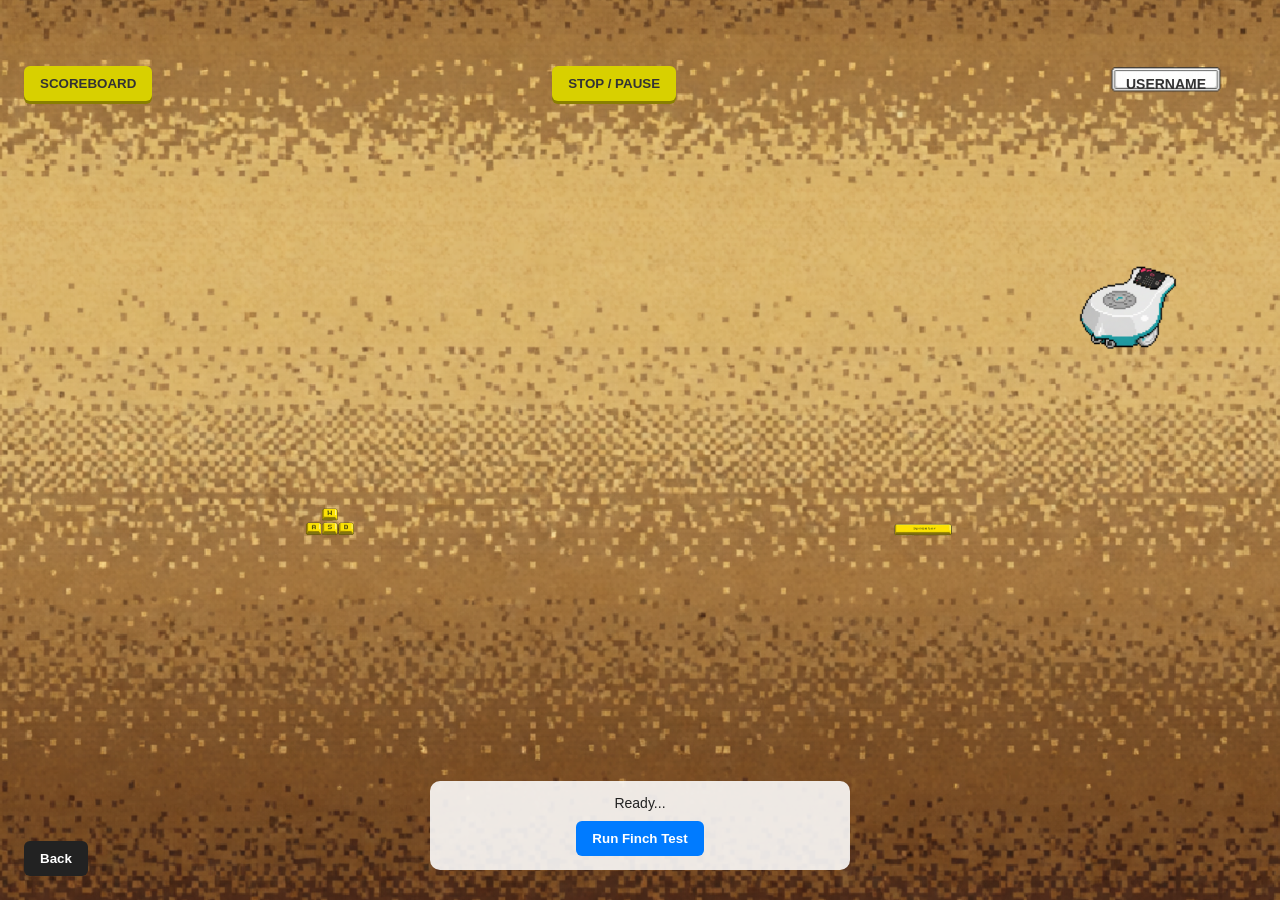
==== frontend/multiplayer-controls.html @ cab1348d "Frontend-Luis" ====
<!DOCTYPE html>
<html lang="en">
<head>
  <meta charset="UTF-8">
  <meta name="viewport" content="width=device-width, initial-scale=1.0">
  <title>BirdFighting - Controls</title>
  <link rel="stylesheet" href="styles.css">
  <script src="script.js" defer></script>
</head>
<body>
  <div class="screen controls-screen">
    <div class="top-ui">
      <button class="ui-btn">SCOREBOARD</button>
      <button class="ui-btn pause-btn" onclick="pauseGame()">STOP / PAUSE</button>
      <div class="username-wrap">
        <img src="../images/ID Bar.png" alt="Username Bar" class="username-bar">
        <span class="username-text">USERNAME</span>
      </div>
    </div>

    <img src="../images/Finch.png" alt="Finch" class="finch controls-finch">

    <div class="controls-center">
      <img src="../images/WASD.png" alt="WASD Controls" class="wasd-image">
      <img src="../images/Spacebar.png" alt="Spacebar" class="spacebar-image">
    </div>

    <div class="output-panel">
      <p id="output">Ready...</p>
      <button class="test-btn" onclick="runScript('first_finch_test')">Run Finch Test</button>
    </div>

    <button class="back-btn" onclick="goToPage('index.html')">Back</button>
  </div>
</body>
</html>
---- frontend/styles.css ----
* {
  margin: 0;
  padding: 0;
  box-sizing: border-box;
}

body {
  font-family: Arial, sans-serif;
  overflow: hidden;
}

.screen {
  position: relative;
  width: 100vw;
  height: 100vh;
  background-image: url("../images/Background.png");
  background-size: cover;
  background-position: center;
  background-repeat: no-repeat;
}

/* shared image styles */
.finch {
  position: absolute;
  user-select: none;
  -webkit-user-drag: none;
}

.hotspot {
  position: absolute;
  background: transparent;
  border: none;
  cursor: pointer;
}

.back-btn,
.ui-btn,
.test-btn {
  border: none;
  cursor: pointer;
  padding: 10px 16px;
  border-radius: 6px;
  font-weight: bold;
}

.back-btn {
  position: absolute;
  left: 24px;
  bottom: 24px;
  background: #222;
  color: white;
}

.ui-btn {
  background: #d8d000;
  color: #333;
  box-shadow: 0 3px 0 #8a7f00;
}

.test-btn {
  background: #007bff;
  color: white;
}

/* HOME PAGE */
.home-finch {
  width: 170px;
  left: 22%;
  top: 37%;
}

.menu-image {
  position: absolute;
  width: 180px;
  left: 33%;
  top: 42%;
}

.bluetooth-icon {
  position: absolute;
  width: 95px;
  right: 4%;
  bottom: 4%;
}

/* invisible button areas over menu image */
.singleplayer-hotspot {
  width: 130px;
  height: 28px;
  left: 34%;
  top: 42.5%;
}

.multiplayer-hotspot {
  width: 130px;
  height: 28px;
  left: 34%;
  top: 47%;
}

.bluetooth-hotspot {
  width: 95px;
  height: 95px;
  right: 4%;
  bottom: 4%;
  border-radius: 50%;
}

/* JOIN PAGE */
/* JOIN PAGE */
.join-finch {
  position: absolute;
  width: 300px;
  right: 0px;
  top: -50px;
}

.join-panel {
  position: absolute;
  left: 50%;
  top: 52%;
  transform: translate(-50%, -50%);
  width: 320px;
  height: 180px;
}

.join-image {
  position: absolute;
  width: 140px;
  left: 50%;
  top: 20px;
  transform: translateX(-50%);
}

.idbar-image {
  position: absolute;
  width: 220px;
  left: 50%;
  top: 95px;
  transform: translateX(-50%);
}

.room-input {
  position: absolute;
  width: 180px;
  left: 50%;
  top: 108px;
  transform: translateX(-50%);
  border: none;
  background: transparent;
  text-align: center;
  font-size: 15px;
  outline: none;
}

/* invisible click zones over the button art */
.hotspot {
  position: absolute;
  background: transparent;
  border: none;
  cursor: pointer;
}

.create-room-hotspot {
  width: 58px;
  height: 42px;
  left: 88px;
  top: 22px;
}

.join-room-hotspot {
  width: 58px;
  height: 42px;
  left: 150px;
  top: 22px;
}

/* CONTROLS PAGE */
.top-ui {
  position: absolute;
  top: 24px;
  left: 24px;
  right: 24px;
  display: flex;
  justify-content: space-between;
  align-items: center;
}

.pause-btn {
  margin: 0 auto;
}

.username-wrap {
  position: relative;
  width: 180px;
  display: flex;
  justify-content: center;
  align-items: center;
}

.username-bar {
  width: 180px;
}

.username-text {
  position: absolute;
  font-weight: bold;
  font-size: 14px;
  color: #333;
}

.controls-finch {
  width: 145px;
  right: 8%;
  top: 24%;
}

.controls-center {
  position: absolute;
  left: 50%;
  top: 58%;
  transform: translate(-50%, -50%);
  width: 60%;
  display: flex;
  justify-content: space-between;
  align-items: center;
}

.wasd-image {
  width: 180px;
}

.spacebar-image {
  width: 200px;
}

.output-panel {
  position: absolute;
  left: 50%;
  bottom: 30px;
  transform: translateX(-50%);
  width: 420px;
  background: rgba(255, 255, 255, 0.88);
  padding: 14px;
  border-radius: 10px;
  text-align: center;
}

#output {
  margin-bottom: 10px;
  color: #222;
  font-size: 14px;
}

/* responsive help */
@media (max-width: 900px) {
  .controls-center {
    width: 80%;
  }

  .menu-image {
    width: 150px;
  }

  .home-finch {
    width: 140px;
  }
}
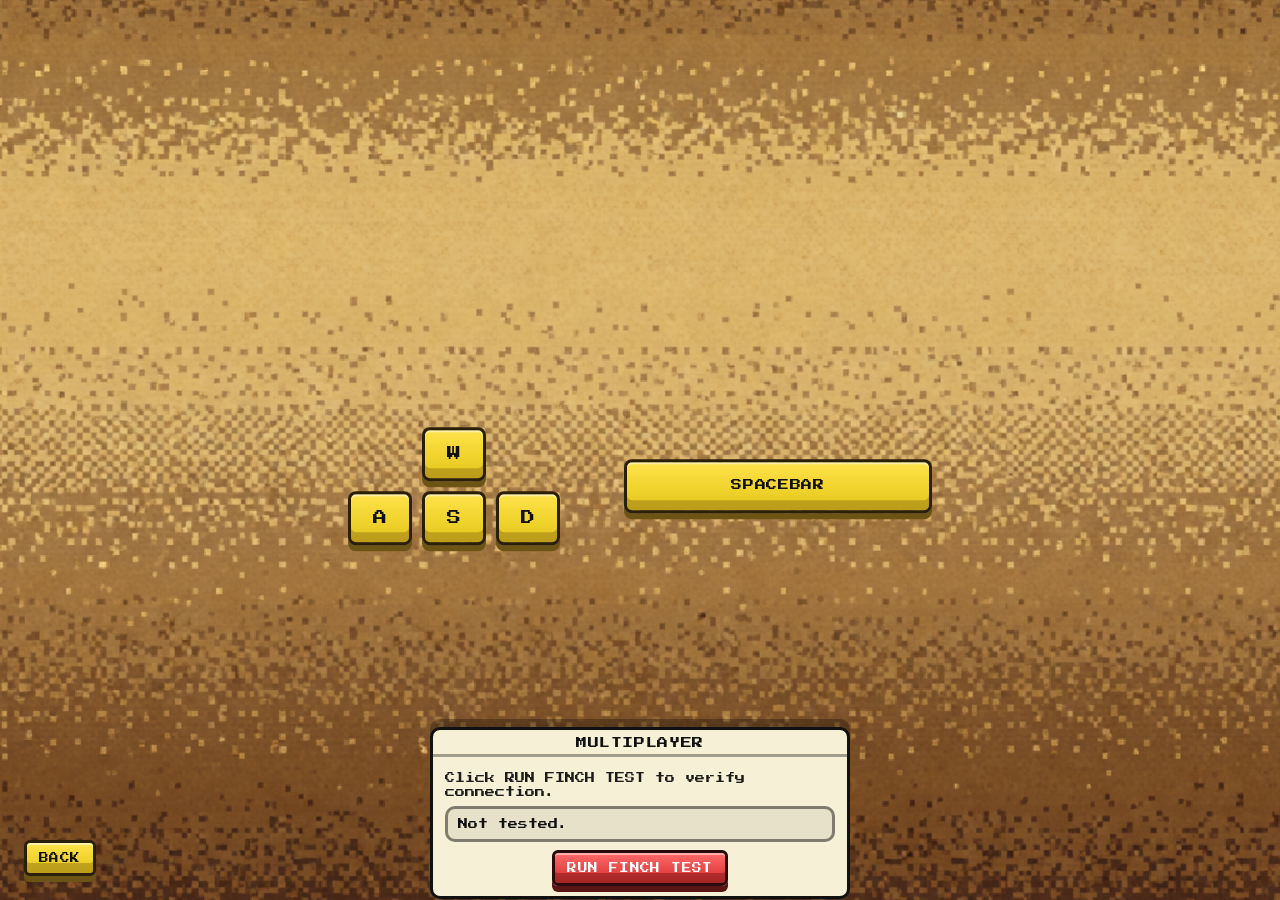
==== commit 055132f6: "Save restored BirdBrain frontend, singleplayer, and multiplayer work" ====
--- a/frontend/multiplayer-controls.html
+++ b/frontend/multiplayer-controls.html
@@ -3,34 +3,55 @@
 <head>
   <meta charset="UTF-8">
   <meta name="viewport" content="width=device-width, initial-scale=1.0">
-  <title>BirdFighting - Controls</title>
+  <title>BirdFighting - Multiplayer</title>
   <link rel="stylesheet" href="styles.css">
+  <script src="https://cdn.socket.io/4.7.5/socket.io.min.js"></script>
   <script src="script.js" defer></script>
 </head>
 <body>
-  <div class="screen controls-screen">
-    <div class="top-ui">
-      <button class="ui-btn">SCOREBOARD</button>
-      <button class="ui-btn pause-btn" onclick="pauseGame()">STOP / PAUSE</button>
-      <div class="username-wrap">
-        <img src="../images/ID Bar.png" alt="Username Bar" class="username-bar">
-        <span class="username-text">USERNAME</span>
-      </div>
-    </div>
+  <div class="screen multiplayer-controls-screen">
+    <button
+      type="button"
+      class="pixel-btn pixel-btn--sm nav-back"
+      onclick="goToPage('index.html')"
+      aria-label="Back"
+    >BACK</button>
 
-    <img src="../images/Finch.png" alt="Finch" class="finch controls-finch">
+    <main class="mpc-stage" aria-label="Multiplayer controls">
+      <section class="sp-topright" aria-label="Username and finch">
+        <div class="mpc-idbar-wrap" aria-hidden="true">
+          <img class="mpc-idbar" src="/images/Singleplayer/ID%20Bar.png" alt="" aria-hidden="true">
+          <input id="mpc-username" class="mpc-username-input" type="text" placeholder="USERNAME" maxlength="24" spellcheck="false" autocomplete="username" aria-label="Username">
+        </div>
+        <img class="sp-finch" src="/images/Singleplayer/1.png" alt="" aria-hidden="true">
+      </section>
 
-    <div class="controls-center">
-      <img src="../images/WASD.png" alt="WASD Controls" class="wasd-image">
-      <img src="../images/Spacebar.png" alt="Spacebar" class="spacebar-image">
-    </div>
+      <section class="mpc-controls" aria-label="Movement controls">
+        <div class="mpc-controls-wrap" aria-hidden="true">
+          <div class="mpc-wasd" aria-label="WASD cluster">
+            <button type="button" class="mpc-keybtn mpc-keybtn--w">W</button>
+            <button type="button" class="mpc-keybtn mpc-keybtn--a">A</button>
+            <button type="button" class="mpc-keybtn mpc-keybtn--s">S</button>
+            <button type="button" class="mpc-keybtn mpc-keybtn--d">D</button>
+          </div>
 
-    <div class="output-panel">
-      <p id="output">Ready...</p>
-      <button class="test-btn" onclick="runScript('first_finch_test')">Run Finch Test</button>
-    </div>
+          <button type="button" class="mpc-keybtn mpc-keybtn--space">SPACEBAR</button>
+        </div>
+      </section>
 
-    <button class="back-btn" onclick="goToPage('index.html')">Back</button>
+      <section class="mpc-panel" aria-label="Finch connection panel">
+        <div class="mpc-panel-title">MULTIPLAYER</div>
+        <div class="mpc-panel-body">
+          <div id="mpc-room-display" class="mpc-room-display" aria-live="polite"></div>
+          <div class="mpc-panel-text">Click RUN FINCH TEST to verify connection.</div>
+          <div id="mpc-output" class="mpc-output" aria-live="polite">Not tested.</div>
+          <div class="mpc-actions">
+            <button type="button" class="pixel-btn pixel-btn--danger pixel-btn--sm" id="mpc-finch-test">RUN FINCH TEST</button>
+          </div>
+        </div>
+      </section>
+    </main>
   </div>
 </body>
-</html>+</html>
+
--- a/frontend/styles.css
+++ b/frontend/styles.css
@@ -1,36 +1,897 @@
+@import url("https://fonts.googleapis.com/css2?family=Press+Start+2P&display=swap");
+
+/* Minimal baseline — build page-by-page as you import images */
 * {
   margin: 0;
   padding: 0;
   box-sizing: border-box;
 }
 
+html,
 body {
-  font-family: Arial, sans-serif;
+  height: 100%;
+}
+
+body {
+  font-family: "Press Start 2P", Arial, sans-serif;
   overflow: hidden;
+  background: #b08a5a;
+}
+
+:root {
+  /* Default background used by every page */
+  --default-bg: url("/images/Background.png");
+  --corner-inset: 24px;
 }
 
 .screen {
   position: relative;
   width: 100vw;
   height: 100vh;
-  background-image: url("../images/Background.png");
-  background-size: cover;
-  background-position: center;
-  background-repeat: no-repeat;
-}
-
-/* shared image styles */
-.finch {
-  position: absolute;
+  background: var(--default-bg) center / cover no-repeat;
+}
+
+img {
+  image-rendering: pixelated;
+  image-rendering: crisp-edges;
+}
+
+/* =========================
+   SINGLEPLAYER PAGE
+   ========================= */
+.singleplayer-screen .sp-stage {
+  position: absolute;
+  left: 0;
+  top: 0;
+  transform: none;
+  width: 100vw;
+  height: 100vh;
+  pointer-events: none;
+}
+
+.singleplayer-screen .sp-topright {
+  position: absolute;
+  top: 24px;
+  right: 24px;
+  width: 300px;
+  height: 220px;
+  pointer-events: none;
+}
+
+.singleplayer-screen .sp-idbar-wrap {
+  position: absolute;
+  top: 0;
+  right: 36px;
+  width: 210px;
+  pointer-events: auto;
+  z-index: 2;
+}
+
+.singleplayer-screen .sp-idbar {
+  display: block;
+  width: 100%;
+  height: auto;
+  pointer-events: none;
+}
+
+.singleplayer-screen .sp-username-input {
+  position: absolute;
+  left: 50%;
+  top: 48%;
+  transform: translate(-50%, -50%);
+  width: 72%;
+  height: 40%;
+  border: none;
+  outline: none;
+  background: transparent;
+  padding: 0;
+  text-align: center;
+  color: #111;
+  font-family: "Press Start 2P", system-ui, sans-serif;
+  font-size: 12px;
+  letter-spacing: 0.04em;
+  text-transform: uppercase;
+  line-height: 1;
+}
+
+.singleplayer-screen .sp-username-input::placeholder {
+  color: rgba(0, 0, 0, 0.45);
+}
+
+.singleplayer-screen .sp-finch {
+  position: absolute;
+  top: 52px;
+  right: 65px;
+  width: 165px;
+  height: auto;
+  pointer-events: none;
+  display: block;
+  z-index: 1;
+}
+
+/* Red “test + directions” panel */
+.singleplayer-screen .sp-panel {
+  position: absolute;
+  left: 50%;
+  bottom: 1px;
+  transform: translateX(-50%);
+  width: min(420px, 88vw);
+  pointer-events: auto;
+  border-radius: 10px;
+  background: #f6f0d6;
+  border: 3px solid #111;
+  /* shadow only upward so panel can touch bottom */
+  box-shadow: 0 -8px 0 rgba(0, 0, 0, 0.28);
+  color: #111;
+}
+
+.singleplayer-screen .sp-panel-title {
+  padding: 8px 12px 5px;
+  font-size: clamp(9px, 1.0vw, 11px);
+  letter-spacing: 0.06em;
+  text-align: center;
+  border-bottom: 3px solid rgba(0, 0, 0, 0.35);
+}
+
+.singleplayer-screen .sp-panel-body {
+  padding: 8px 12px 10px;
+}
+
+.singleplayer-screen .sp-directions {
+  font-size: clamp(8px, 0.85vw, 10px);
+  line-height: 1.45;
+  opacity: 0.95;
+  margin-bottom: 6px;
+}
+
+.singleplayer-screen .sp-output {
+  background: rgba(0, 0, 0, 0.06);
+  border: 3px solid rgba(0, 0, 0, 0.45);
+  border-radius: 10px;
+  padding: 8px 10px;
+  font-size: clamp(8px, 0.85vw, 10px);
+  line-height: 1.45;
+  min-height: 34px;
+  margin-bottom: 8px;
+}
+
+.singleplayer-screen .sp-actions {
+  display: flex;
+  justify-content: center;
+  gap: 10px;
+}
+
+.singleplayer-screen .sp-controls {
+  position: absolute;
+  left: 50%;
+  top: 54%;
+  transform: translate(-50%, -50%);
+  width: min(860px, 92vw);
+  pointer-events: none;
+}
+
+.singleplayer-screen .sp-controls-wrap {
+  width: 100%;
+  display: flex;
+  align-items: center;
+  justify-content: center;
+  gap: clamp(22px, 5vw, 70px);
+  pointer-events: auto;
+}
+
+/* WASD cluster: W above A/S/D */
+.singleplayer-screen .sp-wasd {
+  display: grid;
+  grid-template-columns: repeat(3, auto);
+  grid-template-rows: auto auto;
+  gap: 10px;
+}
+
+.singleplayer-screen .sp-keybtn--w {
+  grid-column: 2;
+  grid-row: 1;
+}
+.singleplayer-screen .sp-keybtn--a {
+  grid-column: 1;
+  grid-row: 2;
+}
+.singleplayer-screen .sp-keybtn--s {
+  grid-column: 2;
+  grid-row: 2;
+}
+.singleplayer-screen .sp-keybtn--d {
+  grid-column: 3;
+  grid-row: 2;
+}
+
+/* Key styling: same vibe as pixel buttons */
+.singleplayer-screen .sp-keybtn {
+  font-family: "Press Start 2P", system-ui, sans-serif;
+  font-weight: 400;
+  letter-spacing: 0.06em;
+  text-transform: uppercase;
+  color: #111;
+  border: 3px solid #2a1f0a;
+  border-radius: 8px;
+  background: linear-gradient(180deg, #ffe24a 0%, #f0d32d 55%, #e2c41a 100%);
+  box-shadow:
+    inset 0 2px 0 rgba(255, 255, 255, 0.55),
+    inset 0 -10px 0 rgba(158, 126, 26, 0.55),
+    0 6px 0 #6b5416;
+  cursor: pointer;
+  user-select: none;
+  transition: transform 80ms ease, box-shadow 80ms ease, filter 80ms ease;
+}
+
+.singleplayer-screen .sp-keybtn:active {
+  transform: translateY(3px);
+  box-shadow:
+    inset 0 2px 0 rgba(255, 255, 255, 0.45),
+    inset 0 -6px 0 rgba(158, 126, 26, 0.45),
+    0 3px 0 #6b5416;
+  filter: brightness(0.96);
+}
+
+.singleplayer-screen .sp-wasd .sp-keybtn {
+  width: clamp(56px, 5vw, 74px);
+  height: clamp(46px, 4.2vw, 62px);
+  font-size: clamp(12px, 1.2vw, 14px);
+  display: grid;
+  place-items: center;
+  padding: 0;
+}
+
+.singleplayer-screen .sp-keybtn--space {
+  width: clamp(220px, 24vw, 360px);
+  height: clamp(44px, 4.2vw, 60px);
+  font-size: clamp(9px, 0.95vw, 11px);
+  padding: 0 18px;
+  display: grid;
+  place-items: center;
+}
+
+/* =========================
+   MULTIPLAYER PAGE
+   ========================= */
+.multiplayer-screen .mp-stage {
+  position: absolute;
+  inset: 0;
+  pointer-events: none;
+}
+
+/* Finch placement must match Singleplayer exactly */
+.multiplayer-screen .sp-topright {
+  position: absolute;
+  top: 24px;
+  right: 24px;
+  width: 300px;
+  height: 220px;
+  pointer-events: none;
+}
+
+.multiplayer-screen .sp-finch {
+  position: absolute;
+  top: 52px;
+  right: 65px;
+  width: 165px;
+  height: auto;
+  pointer-events: none;
+  display: block;
+}
+
+.multiplayer-screen .mp-center {
+  position: absolute;
+  left: 50%;
+  top: 54%;
+  transform: translate(-50%, -50%);
+  width: min(720px, 92vw);
+  pointer-events: auto;
+  display: flex;
+  flex-direction: column;
+  align-items: center;
+  gap: 10px;
+}
+
+.multiplayer-screen .mp-actions {
+  display: flex;
+  align-items: center;
+  justify-content: center;
+  gap: clamp(10px, 2.2vw, 22px);
+}
+
+.multiplayer-screen .mp-btn {
+  min-width: clamp(160px, 16vw, 210px);
+  padding: 12px 14px;
+  font-size: clamp(9px, 0.85vw, 10px);
+}
+
+/* White rectangular bar under the buttons */
+.multiplayer-screen .mp-codebar {
+  width: min(420px, 78vw);
+  background: #fff;
+  border: 3px solid #111;
+  border-radius: 8px;
+  box-shadow:
+    inset 0 0 0 2px rgba(255, 255, 255, 0.85),
+    inset 0 0 0 4px rgba(0, 0, 0, 0.35),
+    0 6px 0 rgba(0, 0, 0, 0.25);
+  padding: 8px 10px;
+}
+
+.multiplayer-screen .mp-code-input {
+  width: 100%;
+  border: none;
+  outline: none;
+  background: transparent;
+  text-align: center;
+  font-family: "Press Start 2P", system-ui, sans-serif;
+  font-size: clamp(10px, 0.95vw, 12px);
+  letter-spacing: 0.16em;
+  text-transform: uppercase;
+  color: #111;
+}
+
+.multiplayer-screen .mp-status {
+  min-height: 18px;
+  font-size: clamp(8px, 0.85vw, 10px);
+  color: rgba(0, 0, 0, 0.75);
+  text-align: center;
+}
+
+/* Multiplayer lobby */
+.multiplayer-lobby-screen .mp-stage {
+  position: absolute;
+  inset: 0;
+  pointer-events: none;
+}
+
+.multiplayer-lobby-screen .sp-topright {
+  position: absolute;
+  top: 24px;
+  right: 24px;
+  width: 300px;
+  height: 220px;
+  pointer-events: none;
+}
+
+.multiplayer-lobby-screen .sp-finch {
+  position: absolute;
+  top: 52px;
+  right: 65px;
+  width: 165px;
+  height: auto;
+  pointer-events: none;
+  display: block;
+}
+
+.multiplayer-lobby-screen .mp-lobby-center {
+  position: absolute;
+  left: 50%;
+  top: 54%;
+  transform: translate(-50%, -50%);
+  width: min(560px, 92vw);
+  pointer-events: auto;
+  display: flex;
+  flex-direction: column;
+  align-items: center;
+  gap: 10px;
+}
+
+.multiplayer-lobby-screen .mp-lobby-code-label {
+  font-size: clamp(9px, 0.85vw, 10px);
+  color: rgba(0, 0, 0, 0.75);
+  letter-spacing: 0.14em;
+}
+
+.multiplayer-lobby-screen .mp-codebar {
+  width: min(420px, 78vw);
+  background: #fff;
+  border: 3px solid #111;
+  border-radius: 8px;
+  box-shadow:
+    inset 0 0 0 2px rgba(255, 255, 255, 0.85),
+    inset 0 0 0 4px rgba(0, 0, 0, 0.35),
+    0 6px 0 rgba(0, 0, 0, 0.25);
+  padding: 8px 10px;
+}
+
+.multiplayer-lobby-screen .mp-code-input {
+  width: 100%;
+  border: none;
+  outline: none;
+  background: transparent;
+  text-align: center;
+  font-family: "Press Start 2P", system-ui, sans-serif;
+  font-size: clamp(10px, 0.95vw, 12px);
+  letter-spacing: 0.16em;
+  text-transform: uppercase;
+  color: #111;
+}
+
+.multiplayer-lobby-screen .mp-ready-btn {
+  min-width: clamp(160px, 16vw, 210px);
+  padding: 12px 14px;
+  font-size: clamp(9px, 0.85vw, 10px);
+}
+
+.multiplayer-lobby-screen .mp-start-btn {
+  min-width: clamp(160px, 16vw, 210px);
+  padding: 12px 14px;
+  font-size: clamp(9px, 0.85vw, 10px);
+}
+
+.multiplayer-lobby-screen .mp-start-btn:disabled {
+  opacity: 0.55;
+  cursor: not-allowed;
+  transform: none;
+  box-shadow: none;
+  filter: none;
+}
+
+.multiplayer-lobby-screen .mp-lobby-panel {
+  width: 100%;
+  max-width: min(520px, 90vw);
+  padding: 10px 12px 12px;
+  background: rgba(255, 255, 255, 0.72);
+  border: 3px solid #111;
+  border-radius: 10px;
+  box-shadow: 0 6px 0 rgba(0, 0, 0, 0.18);
+  display: flex;
+  flex-direction: column;
+  align-items: stretch;
+  gap: 8px;
+}
+
+.multiplayer-lobby-screen .mp-lobby-countline {
+  margin-top: 2px;
+}
+
+.multiplayer-lobby-screen .mp-lobby-players {
+  width: 100%;
+  min-height: 72px;
+  padding: 8px 10px;
+  background: rgba(255, 255, 255, 0.55);
+  border: 2px solid rgba(0, 0, 0, 0.2);
+  border-radius: 8px;
+  font-size: clamp(8px, 0.8vw, 10px);
+  color: #111;
+  text-align: left;
+  line-height: 1.5;
+}
+
+.multiplayer-lobby-screen .mp-lobby-players:empty::before {
+  content: "Waiting for players…";
+  color: rgba(0, 0, 0, 0.55);
+}
+
+.multiplayer-lobby-screen .mp-lobby-msg {
+  min-height: 20px;
+  font-size: clamp(8px, 0.85vw, 10px);
+  color: rgba(0, 0, 0, 0.8);
+  text-align: center;
+  line-height: 1.4;
+}
+
+/* Multiplayer controls/game screen */
+.multiplayer-controls-screen .mpc-stage {
+  position: absolute;
+  inset: 0;
+  pointer-events: none;
+}
+
+.multiplayer-controls-screen .sp-topright {
+  position: absolute;
+  top: 24px;
+  right: 24px;
+  width: 300px;
+  height: 220px;
+  pointer-events: none;
+}
+
+.multiplayer-controls-screen .sp-finch {
+  position: absolute;
+  top: 52px;
+  right: 65px;
+  width: 165px;
+  height: auto;
+  pointer-events: none;
+  display: block;
+}
+
+.multiplayer-controls-screen .mpc-idbar-wrap {
+  position: absolute;
+  top: 0;
+  right: 36px;
+  width: 210px;
+  pointer-events: auto;
+  z-index: 2;
+}
+
+.multiplayer-controls-screen .mpc-idbar {
+  display: block;
+  width: 100%;
+  height: auto;
+  pointer-events: none;
+}
+
+.multiplayer-controls-screen .mpc-username-input {
+  position: absolute;
+  left: 50%;
+  top: 48%;
+  transform: translate(-50%, -50%);
+  width: 72%;
+  height: 40%;
+  border: none;
+  outline: none;
+  background: transparent;
+  padding: 0;
+  text-align: center;
+  color: #111;
+  font-family: "Press Start 2P", system-ui, sans-serif;
+  font-size: 12px;
+  letter-spacing: 0.04em;
+  text-transform: uppercase;
+  line-height: 1;
+}
+
+.multiplayer-controls-screen .mpc-username-input::placeholder {
+  color: rgba(0, 0, 0, 0.45);
+}
+
+/* Multiplayer connection/test panel (match singleplayer vibe) */
+.multiplayer-controls-screen .mpc-panel {
+  position: absolute;
+  left: 50%;
+  bottom: 1px;
+  transform: translateX(-50%);
+  width: min(420px, 88vw);
+  pointer-events: auto;
+  border-radius: 10px;
+  background: #f6f0d6;
+  border: 3px solid #111;
+  box-shadow: 0 -8px 0 rgba(0, 0, 0, 0.28);
+  color: #111;
+}
+
+.multiplayer-controls-screen .mpc-panel-title {
+  padding: 8px 12px 5px;
+  font-size: clamp(9px, 1.0vw, 11px);
+  letter-spacing: 0.06em;
+  text-align: center;
+  border-bottom: 3px solid rgba(0, 0, 0, 0.35);
+}
+
+.multiplayer-controls-screen .mpc-panel-body {
+  padding: 8px 12px 10px;
+}
+
+.multiplayer-controls-screen .mpc-room-display {
+  font-size: clamp(8px, 0.85vw, 10px);
+  letter-spacing: 0.06em;
+  text-align: center;
+  margin-bottom: 6px;
+  opacity: 0.9;
+}
+
+.multiplayer-controls-screen .mpc-panel-text {
+  font-size: clamp(8px, 0.85vw, 10px);
+  line-height: 1.45;
+  opacity: 0.95;
+  margin-bottom: 6px;
+}
+
+.multiplayer-controls-screen .mpc-output {
+  background: rgba(0, 0, 0, 0.06);
+  border: 3px solid rgba(0, 0, 0, 0.45);
+  border-radius: 10px;
+  padding: 8px 10px;
+  font-size: clamp(8px, 0.85vw, 10px);
+  line-height: 1.45;
+  min-height: 34px;
+  margin-bottom: 8px;
+}
+
+.multiplayer-controls-screen .mpc-actions {
+  display: flex;
+  justify-content: center;
+  gap: 10px;
+}
+
+.multiplayer-controls-screen .mpc-controls {
+  position: absolute;
+  left: 50%;
+  top: 54%;
+  transform: translate(-50%, -50%);
+  width: min(860px, 92vw);
+  pointer-events: none;
+}
+
+.multiplayer-controls-screen .mpc-controls-wrap {
+  width: 100%;
+  display: flex;
+  align-items: center;
+  justify-content: center;
+  gap: clamp(22px, 5vw, 70px);
+  pointer-events: auto;
+}
+
+.multiplayer-controls-screen .mpc-wasd {
+  display: grid;
+  grid-template-columns: repeat(3, auto);
+  grid-template-rows: auto auto;
+  gap: 10px;
+}
+
+.multiplayer-controls-screen .mpc-keybtn--w { grid-column: 2; grid-row: 1; }
+.multiplayer-controls-screen .mpc-keybtn--a { grid-column: 1; grid-row: 2; }
+.multiplayer-controls-screen .mpc-keybtn--s { grid-column: 2; grid-row: 2; }
+.multiplayer-controls-screen .mpc-keybtn--d { grid-column: 3; grid-row: 2; }
+
+.multiplayer-controls-screen .mpc-keybtn {
+  font-family: "Press Start 2P", system-ui, sans-serif;
+  font-weight: 400;
+  letter-spacing: 0.06em;
+  text-transform: uppercase;
+  color: #111;
+  border: 3px solid #2a1f0a;
+  border-radius: 8px;
+  background: linear-gradient(180deg, #ffe24a 0%, #f0d32d 55%, #e2c41a 100%);
+  box-shadow:
+    inset 0 2px 0 rgba(255, 255, 255, 0.55),
+    inset 0 -10px 0 rgba(158, 126, 26, 0.55),
+    0 6px 0 #6b5416;
+  cursor: pointer;
+  user-select: none;
+  transition: transform 80ms ease, box-shadow 80ms ease, filter 80ms ease;
+}
+
+.multiplayer-controls-screen .mpc-keybtn:active {
+  transform: translateY(3px);
+  box-shadow:
+    inset 0 2px 0 rgba(255, 255, 255, 0.45),
+    inset 0 -6px 0 rgba(158, 126, 26, 0.45),
+    0 3px 0 #6b5416;
+  filter: brightness(0.96);
+}
+
+.multiplayer-controls-screen .mpc-wasd .mpc-keybtn {
+  width: clamp(56px, 5vw, 74px);
+  height: clamp(46px, 4.2vw, 62px);
+  font-size: clamp(12px, 1.2vw, 14px);
+  display: grid;
+  place-items: center;
+  padding: 0;
+}
+
+.multiplayer-controls-screen .mpc-keybtn--space {
+  width: clamp(220px, 24vw, 360px);
+  height: clamp(44px, 4.2vw, 60px);
+  font-size: clamp(9px, 0.95vw, 11px);
+  padding: 0 18px;
+  display: grid;
+  place-items: center;
+}
+
+/* =========================
+   HOME PAGE (First Page folder)
+   ========================= */
+.home-stage {
+  position: absolute;
+  left: 50%;
+  top: 50%;
+  transform: translate(-50%, -50%);
+  width: min(1024px, 96vw);
+  aspect-ratio: 2 / 1;
+  pointer-events: none;
+}
+
+.home-cluster {
+  position: absolute;
+  left: 46%;
+  top: 52%;
+  transform: translate(-50%, -50%);
+  display: flex;
+  align-items: center;
+  justify-content: center;
+  gap: clamp(0px, 0.6vw, 8px);
+  pointer-events: auto;
+}
+
+/* Keep the menu stack visually centered */
+.home-cluster .menu-stack {
+  align-items: center;
+  margin-left: clamp(-48px, -3.0vw, -18px);
+}
+
+.home-finch {
+  position: absolute;
+  position: relative;
+  left: auto;
+  top: auto;
+  transform: none;
+  width: clamp(280px, 32vw, 460px);
+  height: auto;
   user-select: none;
   -webkit-user-drag: none;
-}
-
-.hotspot {
+  pointer-events: none;
+}
+
+/* Remove old duplicate .screen rule that killed the background. */
+
+/* Menu (pixel blocks) */
+.home-cluster .menu-stack {
+  gap: 8px;
+}
+
+/* Home-only: make menu buttons bigger */
+.home-cluster .pixel-btn {
+  min-width: clamp(260px, 26vw, 380px);
+  padding: 16px 20px;
+  font-size: clamp(11px, 1.05vw, 13px);
+}
+
+/* Bluetooth bottom-right */
+.bluetooth-btn {
+  position: absolute;
+  right: var(--corner-inset);
+  bottom: var(--corner-inset);
+  padding: 0;
+  background: transparent;
+  border: none;
+  font-size: 0;
+  line-height: 0;
+  cursor: default;
+  pointer-events: auto;
+  transition: transform 90ms ease, filter 90ms ease;
+  display: grid;
+  place-items: center;
+  border-radius: 50%;
+}
+
+.bluetooth-btn:active {
+  transform: translateY(2px);
+  filter: brightness(0.95);
+}
+
+.bluetooth-img {
+  display: block;
+  width: clamp(120px, 11vw, 170px);
+  height: auto;
+  user-select: none;
+  -webkit-user-drag: none;
+  pointer-events: auto;
+  cursor: pointer;
+}
+
+/* Keep the hitbox exactly on the icon */
+.bluetooth-btn {
+  width: clamp(120px, 11vw, 170px);
+  height: clamp(120px, 11vw, 170px);
+}
+
+/* Global nav back button (bottom-left) */
+.nav-back {
+  position: absolute;
+  left: var(--corner-inset);
+  bottom: var(--corner-inset);
+  pointer-events: auto;
+}
+
+/* ============
+   FIGMA LAYOUT MODE (1024x512 exports)
+   ============ */
+.layout-stage {
+  position: absolute;
+  left: 50%;
+  top: 50%;
+  transform: translate(-50%, -50%);
+  width: min(1024px, 100vw);
+  aspect-ratio: 2 / 1;
+  height: auto;
+  image-rendering: pixelated;
+  image-rendering: crisp-edges;
+}
+
+.layout-img {
+  position: absolute;
+  inset: 0;
+  width: 100%;
+  height: 100%;
+  object-fit: contain;
+  user-select: none;
+  -webkit-user-drag: none;
+  pointer-events: none;
+}
+
+.layout-hotspot {
   position: absolute;
   background: transparent;
   border: none;
   cursor: pointer;
+}
+
+/* HOME (first-page-user-sees.png) */
+.home-layout .hs-single {
+  left: 59%;
+  top: 43%;
+  width: 20%;
+  height: 7%;
+}
+.home-layout .hs-multi {
+  left: 59%;
+  top: 51.5%;
+  width: 20%;
+  height: 7%;
+}
+.home-layout .hs-bt {
+  left: 88%;
+  top: 78%;
+  width: 12%;
+  height: 22%;
+  border-radius: 50%;
+}
+
+/* JOIN (screen2.png) */
+.join-layout .room-input {
+  position: absolute;
+  left: 50%;
+  top: 57%;
+  transform: translate(-50%, -50%);
+  width: 44%;
+  height: 9%;
+  border: none;
+  background: transparent;
+  text-align: center;
+  font-family: "Press Start 2P", system-ui, sans-serif;
+  font-size: clamp(10px, 1.2vw, 14px);
+  outline: none;
+}
+.join-layout .hs-create {
+  left: 41%;
+  top: 42%;
+  width: 12%;
+  height: 12%;
+}
+.join-layout .hs-join {
+  left: 53%;
+  top: 42%;
+  width: 12%;
+  height: 12%;
+}
+.join-layout .hs-back {
+  left: 2%;
+  top: 92%;
+  width: 10%;
+  height: 6%;
+}
+
+/* CONTROLS (screen3.png) */
+.controls-layout .hs-pause {
+  left: 44%;
+  top: 2%;
+  width: 12%;
+  height: 6%;
+}
+.controls-layout .hs-back {
+  left: 2%;
+  top: 92%;
+  width: 10%;
+  height: 6%;
+}
+
+/* shared image styles */
+.finch {
+  position: absolute;
+  user-select: none;
+  -webkit-user-drag: none;
+}
+
+.hotspot {
+  position: absolute;
+  background: transparent;
+  border: none;
+  cursor: pointer;
+  transition: transform 80ms ease, filter 80ms ease;
 }
 
 .back-btn,
@@ -41,6 +902,7 @@
   padding: 10px 16px;
   border-radius: 6px;
   font-weight: bold;
+  transition: transform 80ms ease, box-shadow 80ms ease, filter 80ms ease;
 }
 
 .back-btn {
@@ -49,6 +911,7 @@
   bottom: 24px;
   background: #222;
   color: white;
+  box-shadow: 0 3px 0 #111;
 }
 
 .ui-btn {
@@ -60,209 +923,321 @@
 .test-btn {
   background: #007bff;
   color: white;
-}
-
-/* HOME PAGE */
-.home-finch {
-  width: 170px;
-  left: 22%;
-  top: 37%;
-}
-
-.menu-image {
-  position: absolute;
-  width: 180px;
-  left: 33%;
-  top: 42%;
-}
-
-.bluetooth-icon {
-  position: absolute;
-  width: 95px;
-  right: 4%;
-  bottom: 4%;
-}
-
-/* invisible button areas over menu image */
-.singleplayer-hotspot {
-  width: 130px;
-  height: 28px;
-  left: 34%;
-  top: 42.5%;
-}
-
-.multiplayer-hotspot {
-  width: 130px;
-  height: 28px;
-  left: 34%;
-  top: 47%;
-}
-
-.bluetooth-hotspot {
-  width: 95px;
-  height: 95px;
-  right: 4%;
-  bottom: 4%;
-  border-radius: 50%;
-}
-
-/* JOIN PAGE */
-/* JOIN PAGE */
-.join-finch {
-  position: absolute;
-  width: 300px;
-  right: 0px;
-  top: -50px;
-}
-
-.join-panel {
+  box-shadow: 0 3px 0 #004ea3;
+}
+
+/* Arcade-style press motion (no React needed) */
+.hotspot:active {
+  transform: translateY(2px);
+  filter: brightness(0.92);
+}
+
+.back-btn:active,
+.ui-btn:active,
+.test-btn:active {
+  transform: translateY(2px);
+  box-shadow: 0 1px 0 rgba(0, 0, 0, 0.35);
+  filter: brightness(0.95);
+}
+
+.back-btn:disabled,
+.ui-btn:disabled {
+  opacity: 0.55;
+  cursor: not-allowed;
+  transform: none;
+  box-shadow: none;
+  filter: none;
+}
+
+.menu-stack {
+  display: flex;
+  flex-direction: column;
+  gap: 14px;
+  align-items: stretch;
+}
+
+.pixel-btn {
+  font-family: "Press Start 2P", system-ui, sans-serif;
+  font-weight: 400;
+  letter-spacing: 0.04em;
+  text-transform: uppercase;
+  font-size: clamp(10px, 0.95vw, 12px);
+  color: #111;
+  padding: 14px 18px;
+  min-width: clamp(220px, 22vw, 320px);
+  border: 3px solid #2a1f0a;
+  border-radius: 6px;
+  background: linear-gradient(180deg, #ffe24a 0%, #f0d32d 55%, #e2c41a 100%);
+  box-shadow:
+    inset 0 2px 0 rgba(255, 255, 255, 0.55),
+    inset 0 -10px 0 rgba(158, 126, 26, 0.55),
+    0 6px 0 #6b5416;
+  cursor: pointer;
+  transition: transform 80ms ease, box-shadow 80ms ease, filter 80ms ease;
+}
+
+.pixel-btn:active {
+  transform: translateY(3px);
+  box-shadow:
+    inset 0 2px 0 rgba(255, 255, 255, 0.45),
+    inset 0 -6px 0 rgba(158, 126, 26, 0.45),
+    0 3px 0 #6b5416;
+  filter: brightness(0.96);
+}
+
+.pixel-btn--danger:active {
+  box-shadow:
+    inset 0 2px 0 rgba(255, 255, 255, 0.35),
+    inset 0 -6px 0 rgba(120, 20, 20, 0.45),
+    0 3px 0 #5a1515;
+}
+
+.pixel-btn--sm {
+  min-width: 0;
+  padding: 10px 12px;
+  font-size: clamp(8px, 0.75vw, 10px);
+}
+
+/* CONTROLS PAGE */
+.controls-screen .controls-stage {
   position: absolute;
   left: 50%;
-  top: 52%;
+  top: 50%;
   transform: translate(-50%, -50%);
-  width: 320px;
-  height: 180px;
-}
-
-.join-image {
-  position: absolute;
-  width: 140px;
-  left: 50%;
-  top: 20px;
-  transform: translateX(-50%);
-}
-
-.idbar-image {
-  position: absolute;
-  width: 220px;
-  left: 50%;
-  top: 95px;
-  transform: translateX(-50%);
-}
-
-.room-input {
-  position: absolute;
-  width: 180px;
-  left: 50%;
-  top: 108px;
-  transform: translateX(-50%);
-  border: none;
-  background: transparent;
+  width: min(920px, 92vw);
+  display: flex;
+  flex-direction: column;
+  align-items: center;
+  gap: 12px;
+}
+
+.controls-screen .top-ui {
+  width: 100%;
+  display: grid;
+  grid-template-columns: 1fr auto 1fr;
+  align-items: center;
+  column-gap: 12px;
+}
+
+.controls-screen .top-left-spacer {
+  grid-column: 1;
+}
+
+.controls-screen .pause-wrap {
+  grid-column: 2;
+  justify-self: center;
+}
+
+.controls-screen .team-wrap {
+  grid-column: 3;
+  justify-self: end;
+  width: min(320px, 34vw);
+}
+
+.controls-screen .team-plate {
+  position: relative;
+  width: 100%;
+  border-radius: 10px;
+  background: #fff;
+  border: 3px solid #111;
+  box-shadow:
+    inset 0 0 0 2px rgba(255, 255, 255, 0.85),
+    inset 0 0 0 4px rgba(0, 0, 0, 0.55),
+    0 6px 0 rgba(0, 0, 0, 0.35);
+  padding: 12px 14px;
+  min-height: 48px;
+  display: flex;
+  align-items: center;
+  justify-content: center;
+}
+
+.controls-screen .team-name {
+  font-size: clamp(9px, 0.85vw, 11px);
+  line-height: 1.2;
+  color: #111;
   text-align: center;
-  font-size: 15px;
-  outline: none;
-}
-
-/* invisible click zones over the button art */
-.hotspot {
-  position: absolute;
-  background: transparent;
-  border: none;
-  cursor: pointer;
-}
-
-.create-room-hotspot {
-  width: 58px;
-  height: 42px;
-  left: 88px;
-  top: 22px;
-}
-
-.join-room-hotspot {
-  width: 58px;
-  height: 42px;
-  left: 150px;
-  top: 22px;
-}
-
-/* CONTROLS PAGE */
-.top-ui {
-  position: absolute;
-  top: 24px;
+  word-break: break-word;
+}
+
+.controls-screen .controls-main {
+  position: relative;
+  width: 100%;
+  min-height: min(40vh, 460px);
+}
+
+.controls-finch {
+  position: absolute;
+  right: 0;
+  top: 6px;
+  width: clamp(150px, 16vw, 220px);
+  transform: translateY(-2%);
+}
+
+.controls-bottom {
+  position: relative;
+  width: 100%;
+  display: flex;
+  align-items: flex-end;
+  justify-content: center;
+  gap: clamp(6px, 1.2vw, 16px);
+  padding: 0 8px;
+  pointer-events: none;
+}
+
+.controls-bottom img {
+  pointer-events: none;
+}
+
+.wasd-image {
+  /* Source art is very tall; scale primarily by height so it reads like Figma */
+  height: min(32vh, 400px);
+  width: auto;
+  margin-right: clamp(-220px, -14vw, -90px);
+}
+
+.spacebar-image {
+  height: min(32vh, 400px);
+  width: auto;
+  margin-left: clamp(-220px, -14vw, -90px);
+}
+
+.hud-popup {
+  position: relative;
+  width: min(640px, 86vw);
+  pointer-events: auto;
+  background: #f6f0d6;
+  border: 4px solid #111;
+  border-radius: 12px;
+  box-shadow:
+    inset 0 0 0 2px rgba(255, 255, 255, 0.75),
+    inset 0 0 0 6px rgba(0, 0, 0, 0.25),
+    0 10px 0 rgba(0, 0, 0, 0.35);
+  padding: 14px 14px 12px;
+  text-align: left;
+}
+
+.hud-popup-row {
+  display: flex;
+  align-items: flex-start;
+  gap: 12px;
+}
+
+.hud-icon {
+  flex: 0 0 auto;
+  width: 34px;
+  height: 34px;
+  border-radius: 6px;
+  display: flex;
+  align-items: center;
+  justify-content: center;
+  font-size: 16px;
+  color: #111;
+  background: #ffe24a;
+  border: 3px solid #111;
+  box-shadow: 0 4px 0 rgba(0, 0, 0, 0.25);
+  margin-top: 2px;
+}
+
+.hud-popup-main {
+  flex: 1 1 auto;
+  min-width: 0;
+}
+
+#output {
+  margin: 0 0 10px;
+  padding: 0;
+  color: #111;
+  font-size: clamp(8px, 0.78vw, 10px);
+  line-height: 1.7;
+  text-align: left;
+}
+
+.controls-screen .nav-back {
+  position: absolute;
   left: 24px;
-  right: 24px;
-  display: flex;
-  justify-content: space-between;
-  align-items: center;
-}
-
-.pause-btn {
-  margin: 0 auto;
-}
-
-.username-wrap {
-  position: relative;
-  width: 180px;
+  bottom: 24px;
+  pointer-events: auto;
+}
+
+.controls-screen .hud-actions {
   display: flex;
   justify-content: center;
-  align-items: center;
-}
-
-.username-bar {
-  width: 180px;
-}
-
-.username-text {
-  position: absolute;
-  font-weight: bold;
-  font-size: 14px;
-  color: #333;
-}
-
-.controls-finch {
-  width: 145px;
-  right: 8%;
-  top: 24%;
-}
-
-.controls-center {
-  position: absolute;
-  left: 50%;
-  top: 58%;
-  transform: translate(-50%, -50%);
-  width: 60%;
-  display: flex;
-  justify-content: space-between;
-  align-items: center;
-}
-
-.wasd-image {
-  width: 180px;
-}
-
-.spacebar-image {
-  width: 200px;
-}
-
-.output-panel {
-  position: absolute;
-  left: 50%;
-  bottom: 30px;
-  transform: translateX(-50%);
-  width: 420px;
-  background: rgba(255, 255, 255, 0.88);
-  padding: 14px;
-  border-radius: 10px;
-  text-align: center;
-}
-
-#output {
-  margin-bottom: 10px;
-  color: #222;
-  font-size: 14px;
+  gap: 12px;
+}
+
+.pixel-btn--danger {
+  background: linear-gradient(180deg, #ff6b6b 0%, #e64545 60%, #c72f2f 100%);
+  box-shadow:
+    inset 0 2px 0 rgba(255, 255, 255, 0.45),
+    inset 0 -10px 0 rgba(120, 20, 20, 0.45),
+    0 6px 0 #5a1515;
+  border-color: #2a0b0b;
+  color: #fff;
 }
 
 /* responsive help */
 @media (max-width: 900px) {
-  .controls-center {
-    width: 80%;
+  .controls-screen .controls-stage {
+    top: 52%;
+    width: 96vw;
   }
 
-  .menu-image {
-    width: 150px;
+  .controls-screen .controls-main {
+    min-height: min(48vh, 560px);
   }
 
+  .controls-screen .top-ui {
+    grid-template-columns: 1fr;
+    row-gap: 10px;
+  }
+
+  .controls-screen .top-left-spacer {
+    display: none;
+  }
+
+  .controls-screen .pause-wrap {
+    grid-column: 1;
+    justify-self: center;
+  }
+
+  .controls-screen .team-wrap {
+    grid-column: 1;
+    justify-self: center;
+    width: min(360px, 92vw);
+  }
+
+  .controls-bottom {
+    flex-direction: column;
+    align-items: center;
+    gap: 12px;
+    padding-top: 120px;
+  }
+
+  .wasd-image,
+  .spacebar-image {
+    height: min(30vh, 360px);
+    margin-left: 0;
+    margin-right: 0;
+  }
+
+  .controls-finch {
+    right: 50%;
+    top: 10px;
+    transform: translate(50%, 0);
+  }
+
+  .home-cluster {
+    gap: 18px;
+    transform: translate(-50%, -52%);
+  }
+
   .home-finch {
-    width: 140px;
+    width: clamp(190px, 40vw, 300px);
+  }
+
+  .pixel-btn {
+    min-width: 220px;
+    font-size: 9px;
+    padding: 12px 14px;
   }
 }
